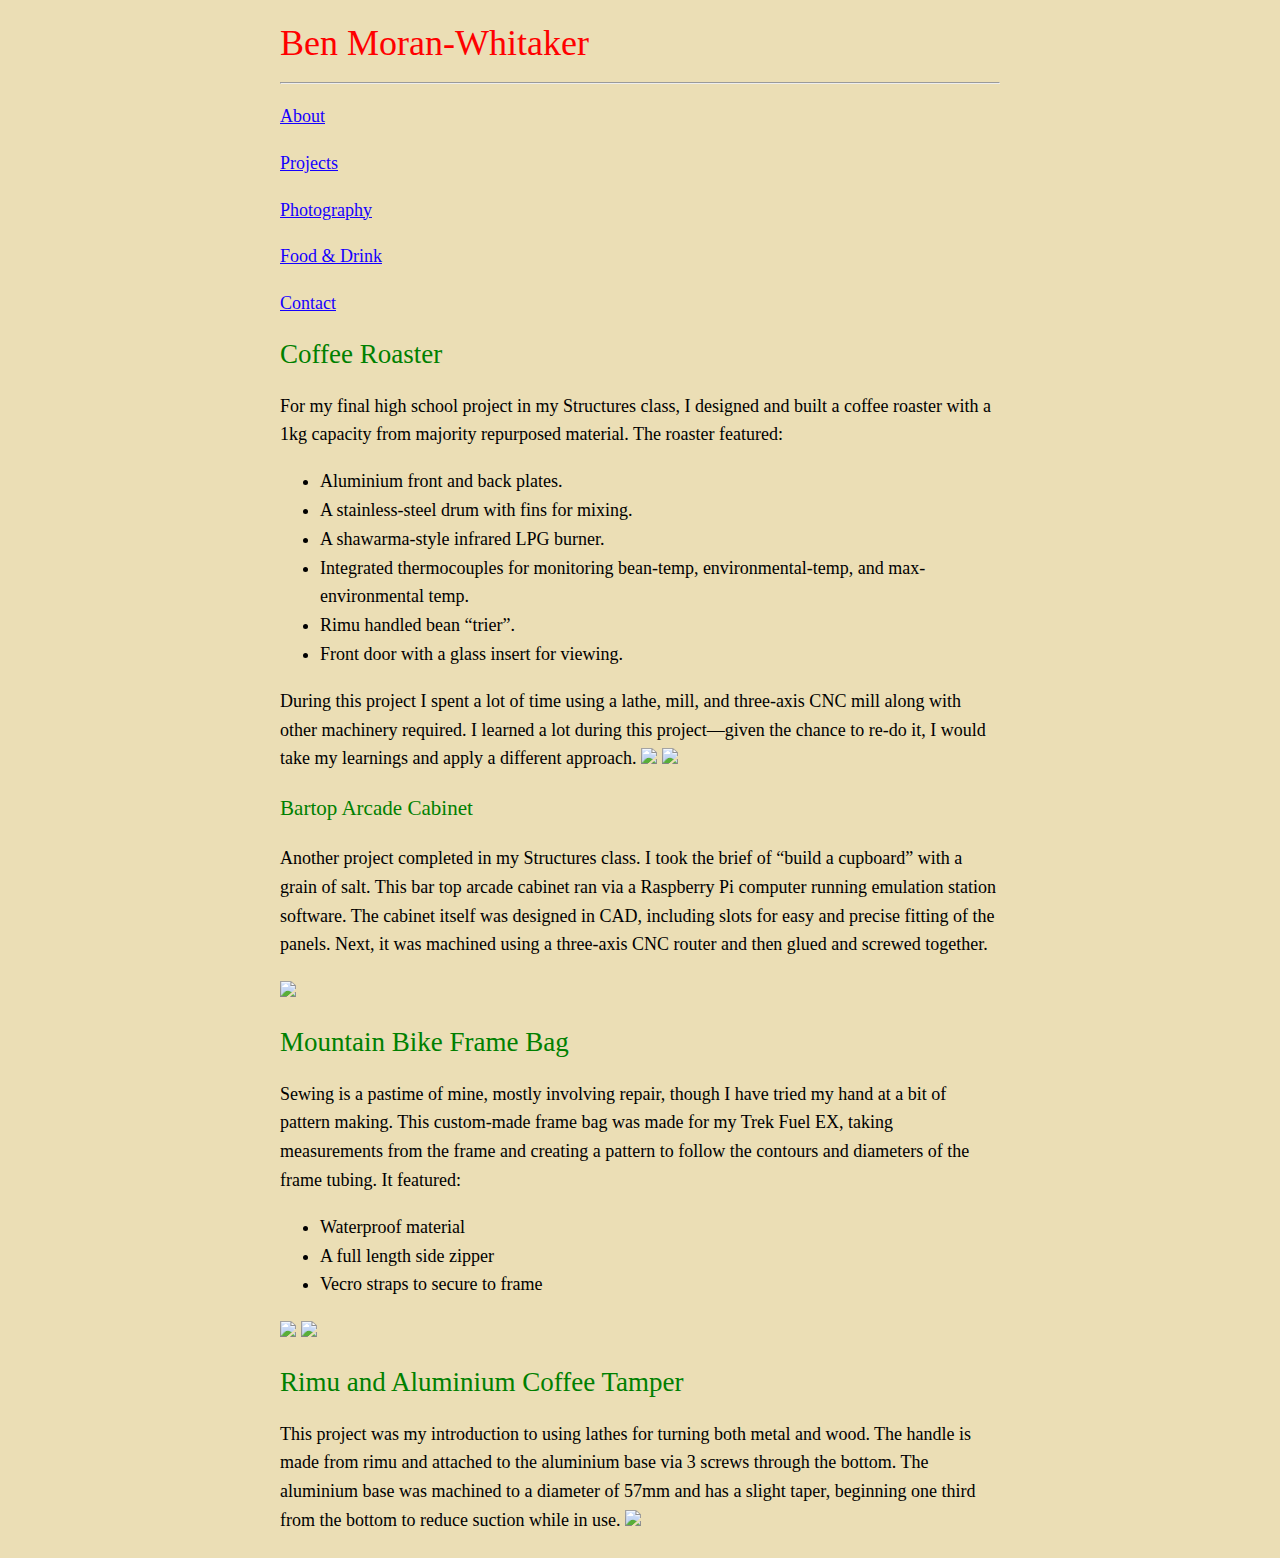
==== projects.html @ 9bcc20be "new files" ====
<!DOCTYPE html>
<html>

<head>
    <meta charset="utf-8">
    <title>Projects | Ben Moran-Whitaker</title>
    <meta name="viewport" content="width=device-width, initial-scale=1.0">
    <link rel="stylesheet" href="style.css">
</head>

<body>
    <h1><a href="index.html">Ben Moran-Whitaker</a></h1>
    <hr>
    <p><a href="index.html">About</a></p>
    <p><a href="projects.html">Projects</a></p>
    <p><a href="photography.html">Photography</a></p>
    <p><a href="food.html">Food & Drink</a></p>
    <p><a href="contact.html">Contact</a></p>

    <h2>Coffee Roaster</h2>
    
        For my final high school project in my Structures class, I designed and built a coffee roaster with a 1kg capacity from majority repurposed material.</li>
        The roaster featured:
            <ul>
                <li>Aluminium front and back plates.</li>
                <li>A stainless-steel drum with fins for mixing.</li>
                <li>A shawarma-style infrared LPG burner.</li>
                <li>Integrated thermocouples for monitoring bean-temp, environmental-temp, and max-environmental temp.</li>
                <li>Rimu handled bean “trier”.</li>
                <li>Front door with a glass insert for viewing.</li>
            </ul>
        </li>
        During this project I spent a lot of time using a lathe, mill, and three-axis CNC mill along with other machinery required. I learned a lot during this project—given the chance to re-do it, I would take my learnings and apply a different approach.</li>
        <img src="/Users/benmoran-whitaker/Documents/Projects/Website/images/roaster.jpg" height="600">
        <img src="/Users/benmoran-whitaker/Documents/Projects/Website/images/drum.jpg" height="600">


    <h3>Bartop Arcade Cabinet</h3>
    <p>
        Another project completed in my Structures class. I took the brief of “build a cupboard” with a grain of salt. This bar top arcade cabinet ran via a Raspberry Pi computer running emulation station software. The cabinet itself was designed in CAD, including slots for easy and precise fitting of the panels. Next, it was machined using a three-axis CNC router and then glued and screwed together.
    </p>
    <img src="/Users/benmoran-whitaker/Documents/Projects/Website/images/arcade.jpg" height="600">

    <h2>Mountain Bike Frame Bag</h2>
    <p>
        Sewing is a pastime of mine, mostly involving repair, though I have tried my hand at a bit of pattern making. This custom-made frame bag was made for my Trek Fuel EX, taking measurements from the frame and creating a pattern to follow the contours and diameters of the frame tubing.
        It featured:
        <ul>
            <li>Waterproof material</li>
            <li>A full length side zipper</li>
            <li>Vecro straps to secure to frame</li>
        </ul>
        <img src="/Users/benmoran-whitaker/Documents/Projects/Website/images/bag.jpg" height="600">
        <img src="/Users/benmoran-whitaker/Documents/Projects/Website/images/bikebag.jpg" height="600">
    </p>

    <h2>Rimu and Aluminium Coffee Tamper</h2>
    <p>
        This project was my introduction to using lathes for turning both metal and wood. The handle is made from rimu and attached to the aluminium base via 3 screws through the bottom. The aluminium base was machined to a diameter of 57mm and has a slight taper,  beginning one third from the bottom to reduce suction while in use.
        <img src="/Users/benmoran-whitaker/Documents/Projects/Website/images/tamper.JPG" height="600">
    </p>




</body>

</html>
---- style.css ----
/* style.css */

body {
  max-width: 40em;
  margin: 0 auto;
  padding: 5px;
  font-family: Georgia, serif;
  font-size: 18px;
  line-height: 1.6em;
  color: black;
  background-color: #ebdeb5; /* Set the background color for the entire page */
}

h1 a {
  color: red !important;
  text-decoration: none; /* Remove the underline */
}

h1, h2, h3 {
  font-family: serif;
  font-weight: normal;
  color: green;
}

footer {
  position: fixed;
  bottom: 0;
  width: 100%;
  padding: 10px;
  background-color: transparent; /* Set background color to transparent */
}

/* Link styles */
a {
  color: #1500ff; /* Set the default text color */
}

a:visited {
  color: #1500ff; /* Set the color for visited links to the default color */
}

a:hover {
  color: #ff499e; /* Set the color when the link is hovered */
}
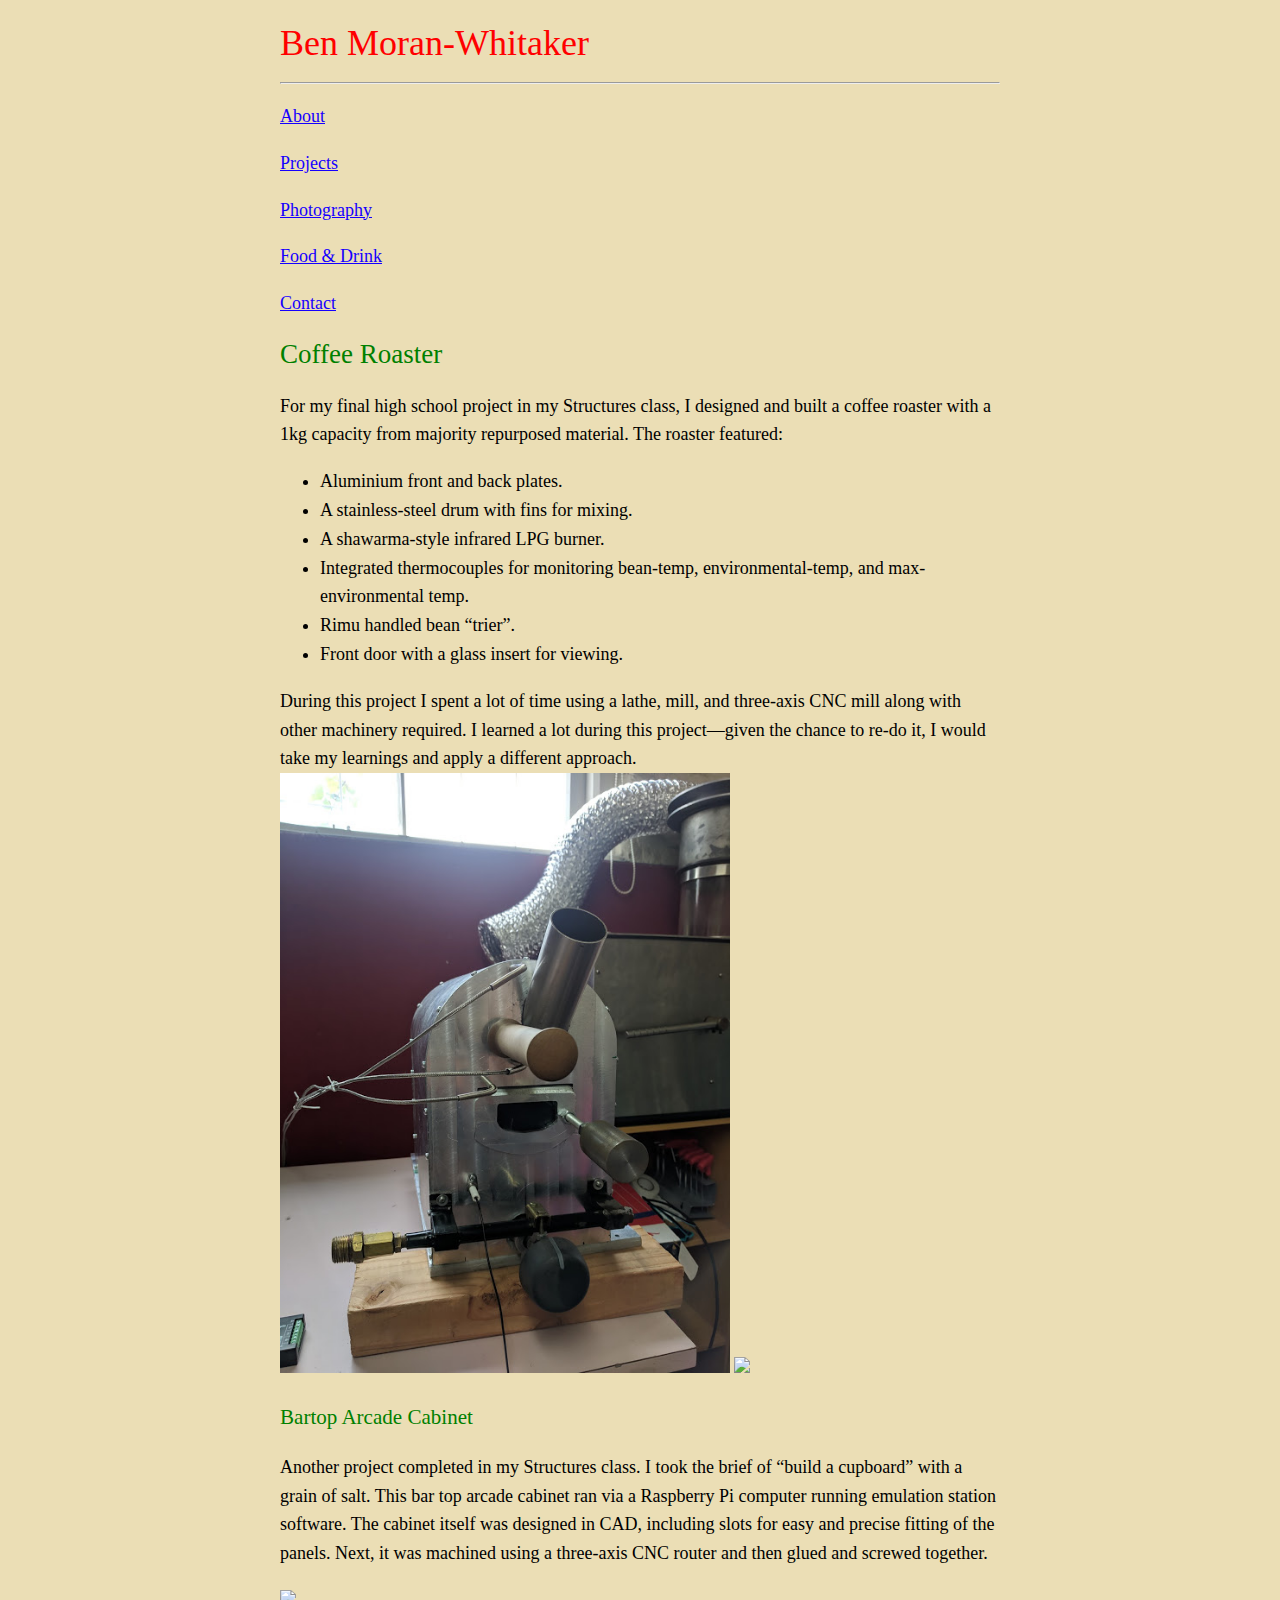
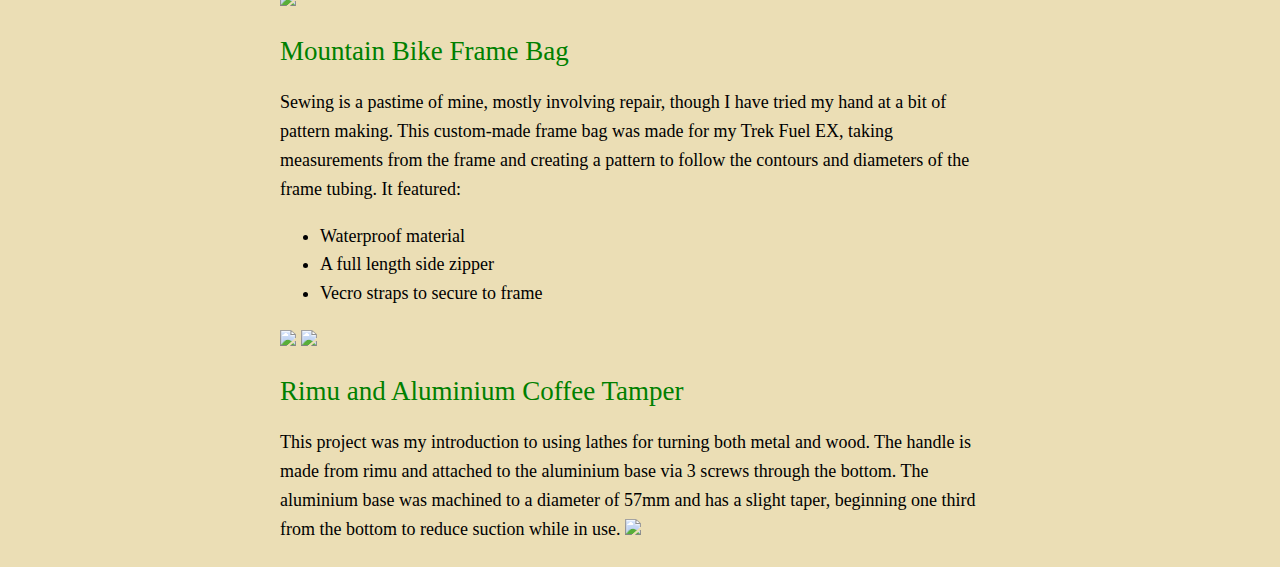
==== commit 162c92c1: "Update image 1" ====
--- a/projects.html
+++ b/projects.html
@@ -31,7 +31,7 @@
             </ul>
         </li>
         During this project I spent a lot of time using a lathe, mill, and three-axis CNC mill along with other machinery required. I learned a lot during this project—given the chance to re-do it, I would take my learnings and apply a different approach.</li>
-        <img src="/Users/benmoran-whitaker/Documents/Projects/Website/images/roaster.jpg" height="600">
+        <img src="images/roaster.jpg" height="600">
         <img src="/Users/benmoran-whitaker/Documents/Projects/Website/images/drum.jpg" height="600">
 
 
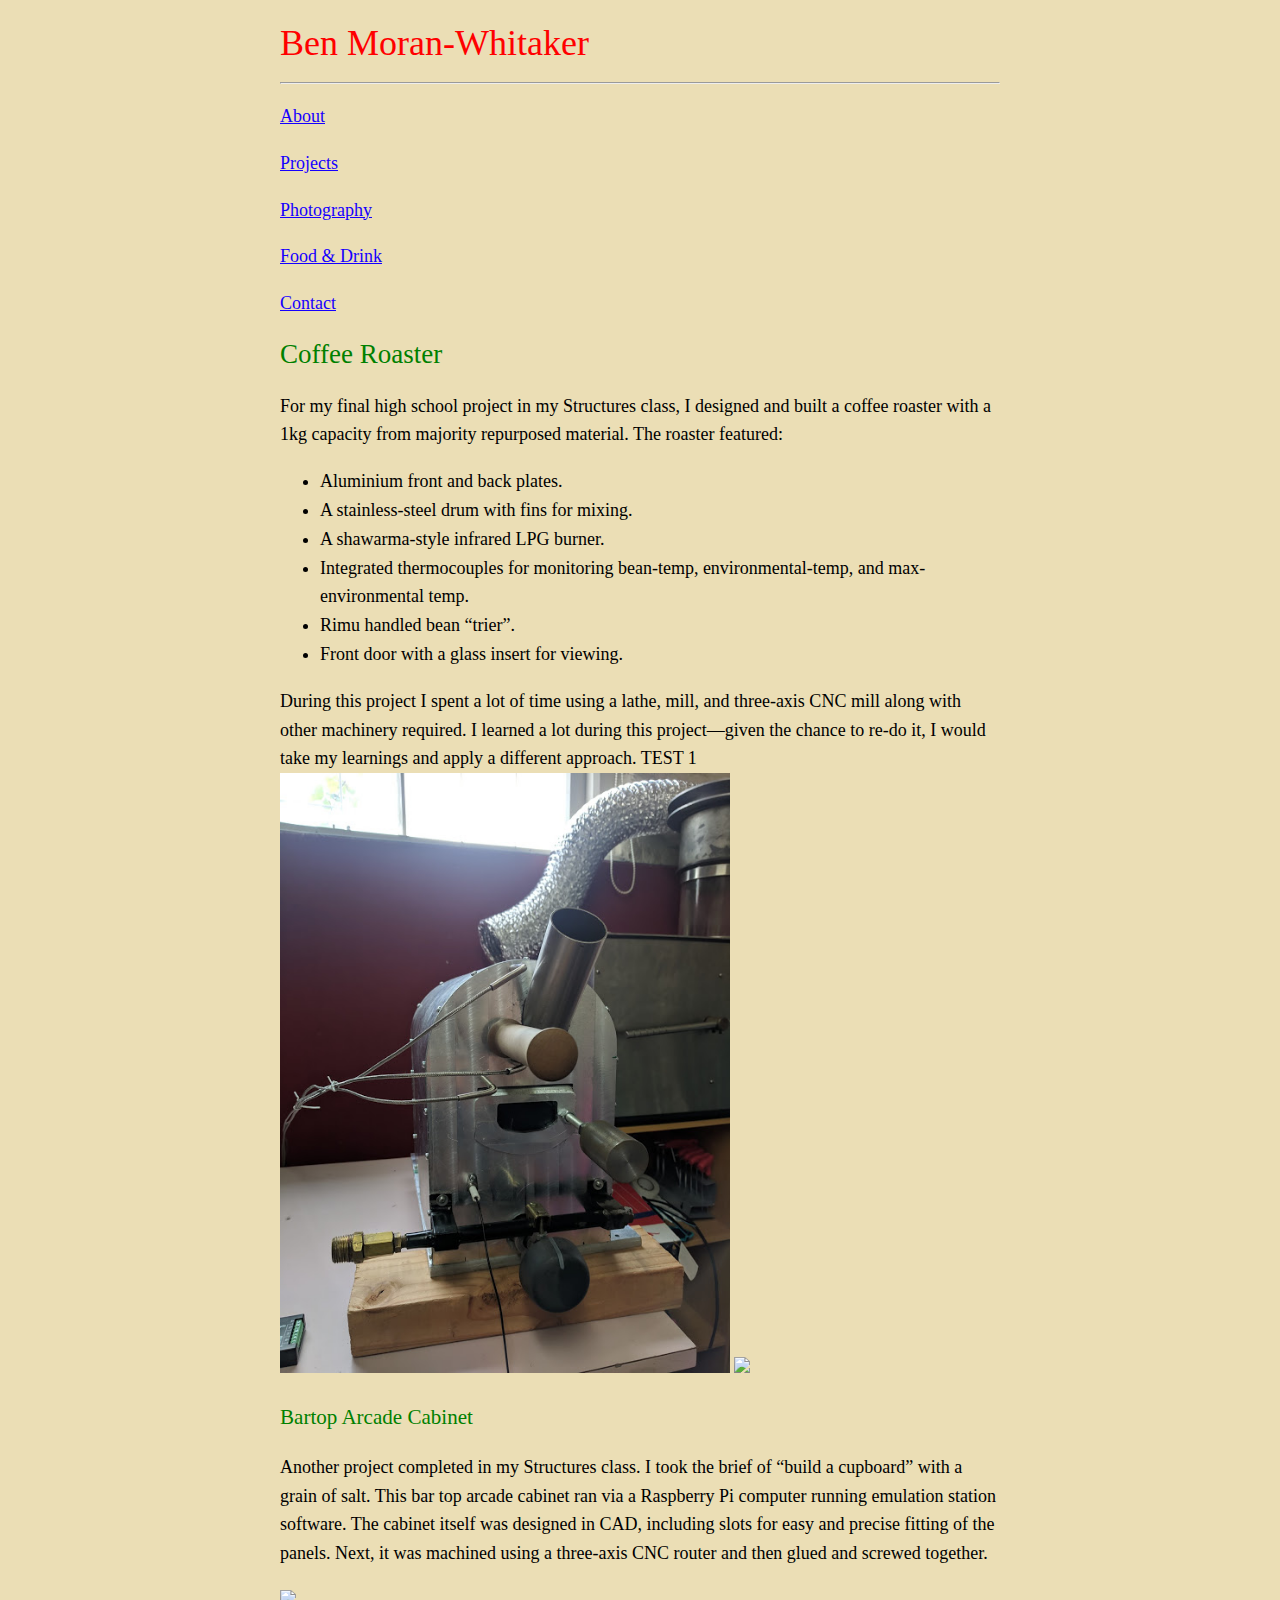
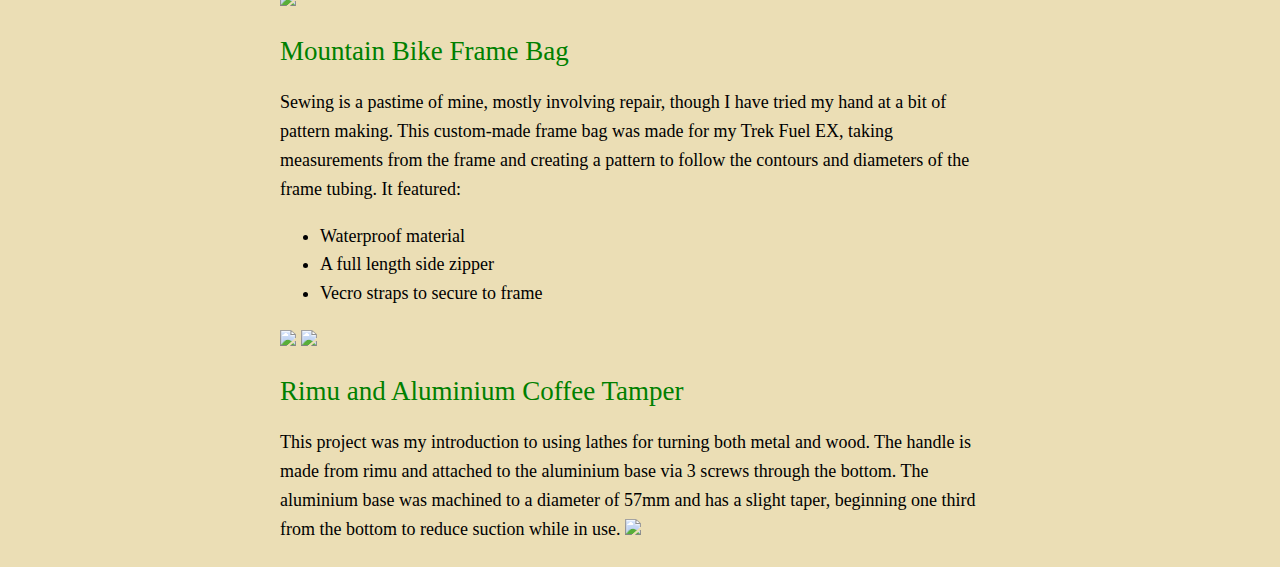
==== commit 155b5d11: "Update projects.html" ====
--- a/projects.html
+++ b/projects.html
@@ -30,7 +30,7 @@
                 <li>Front door with a glass insert for viewing.</li>
             </ul>
         </li>
-        During this project I spent a lot of time using a lathe, mill, and three-axis CNC mill along with other machinery required. I learned a lot during this project—given the chance to re-do it, I would take my learnings and apply a different approach.</li>
+        During this project I spent a lot of time using a lathe, mill, and three-axis CNC mill along with other machinery required. I learned a lot during this project—given the chance to re-do it, I would take my learnings and apply a different approach. TEST 1</li>
         <img src="images/roaster.jpg" height="600">
         <img src="/Users/benmoran-whitaker/Documents/Projects/Website/images/drum.jpg" height="600">
 
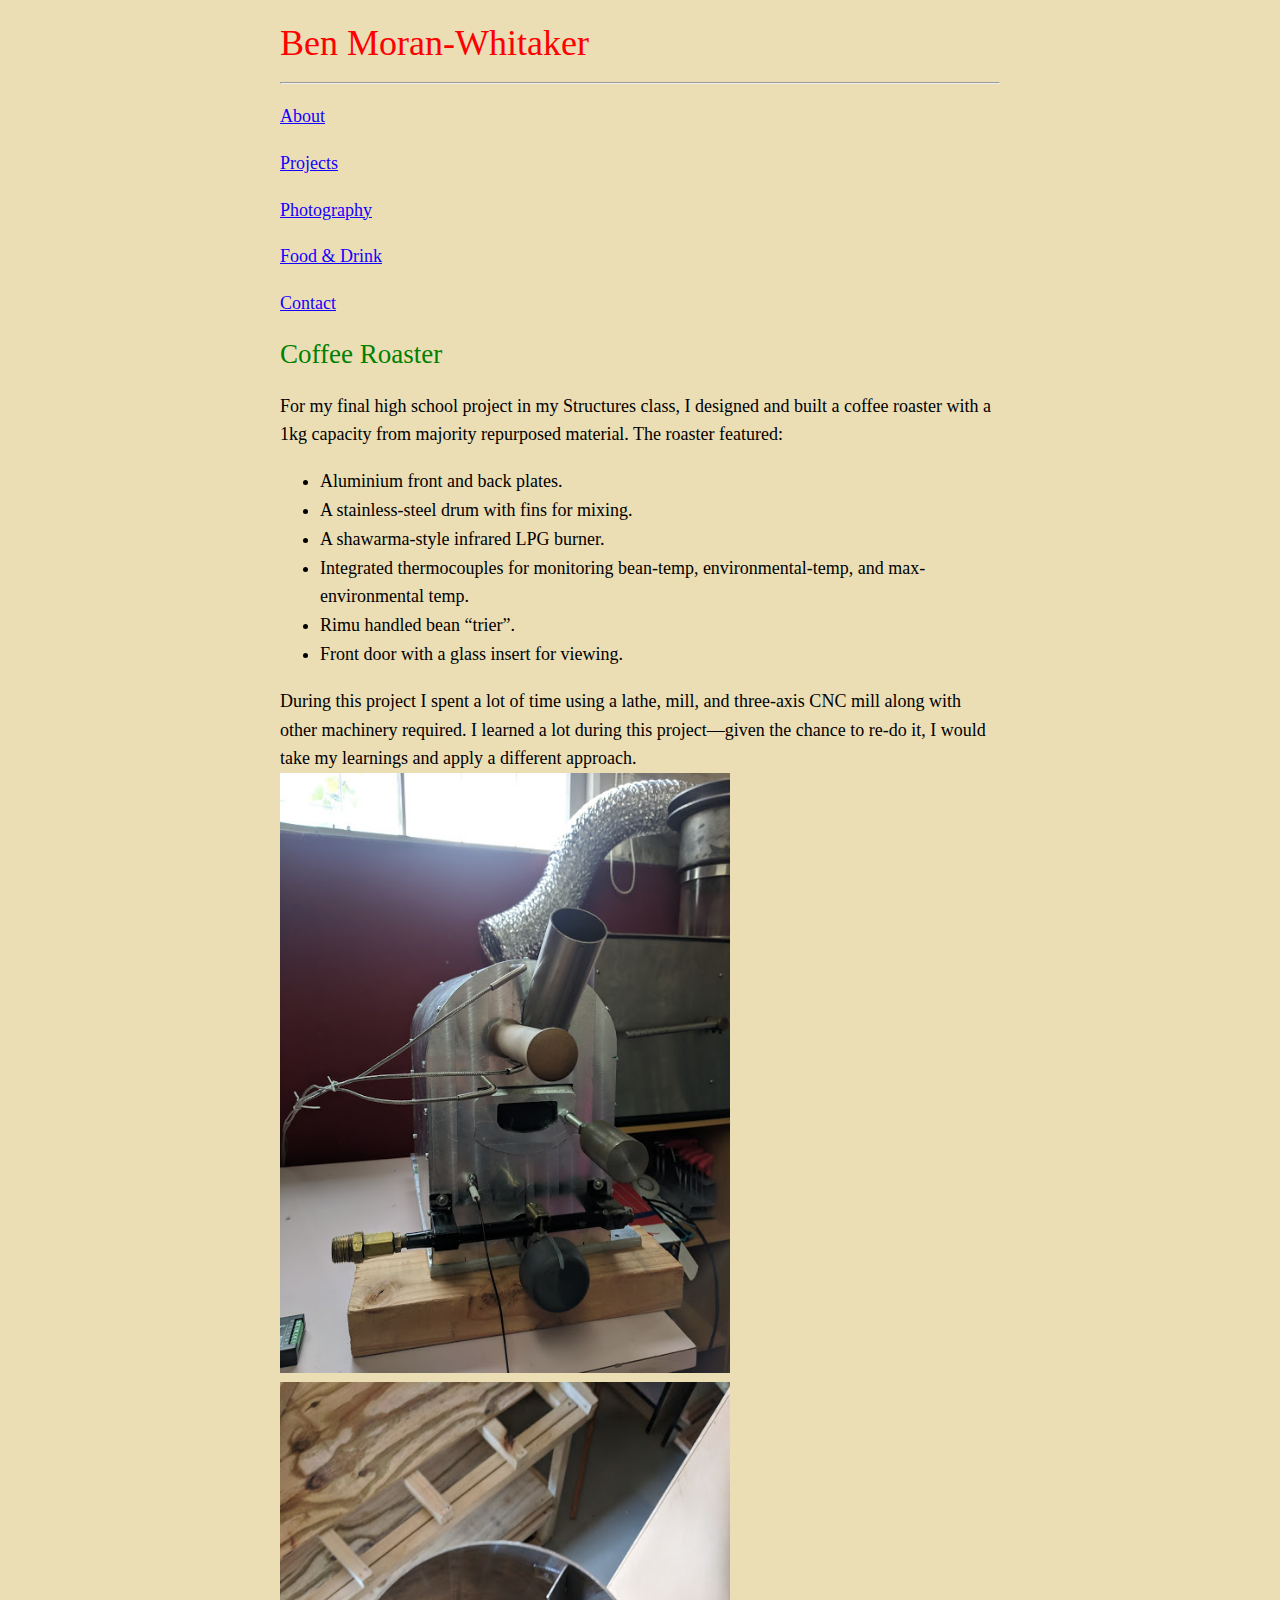
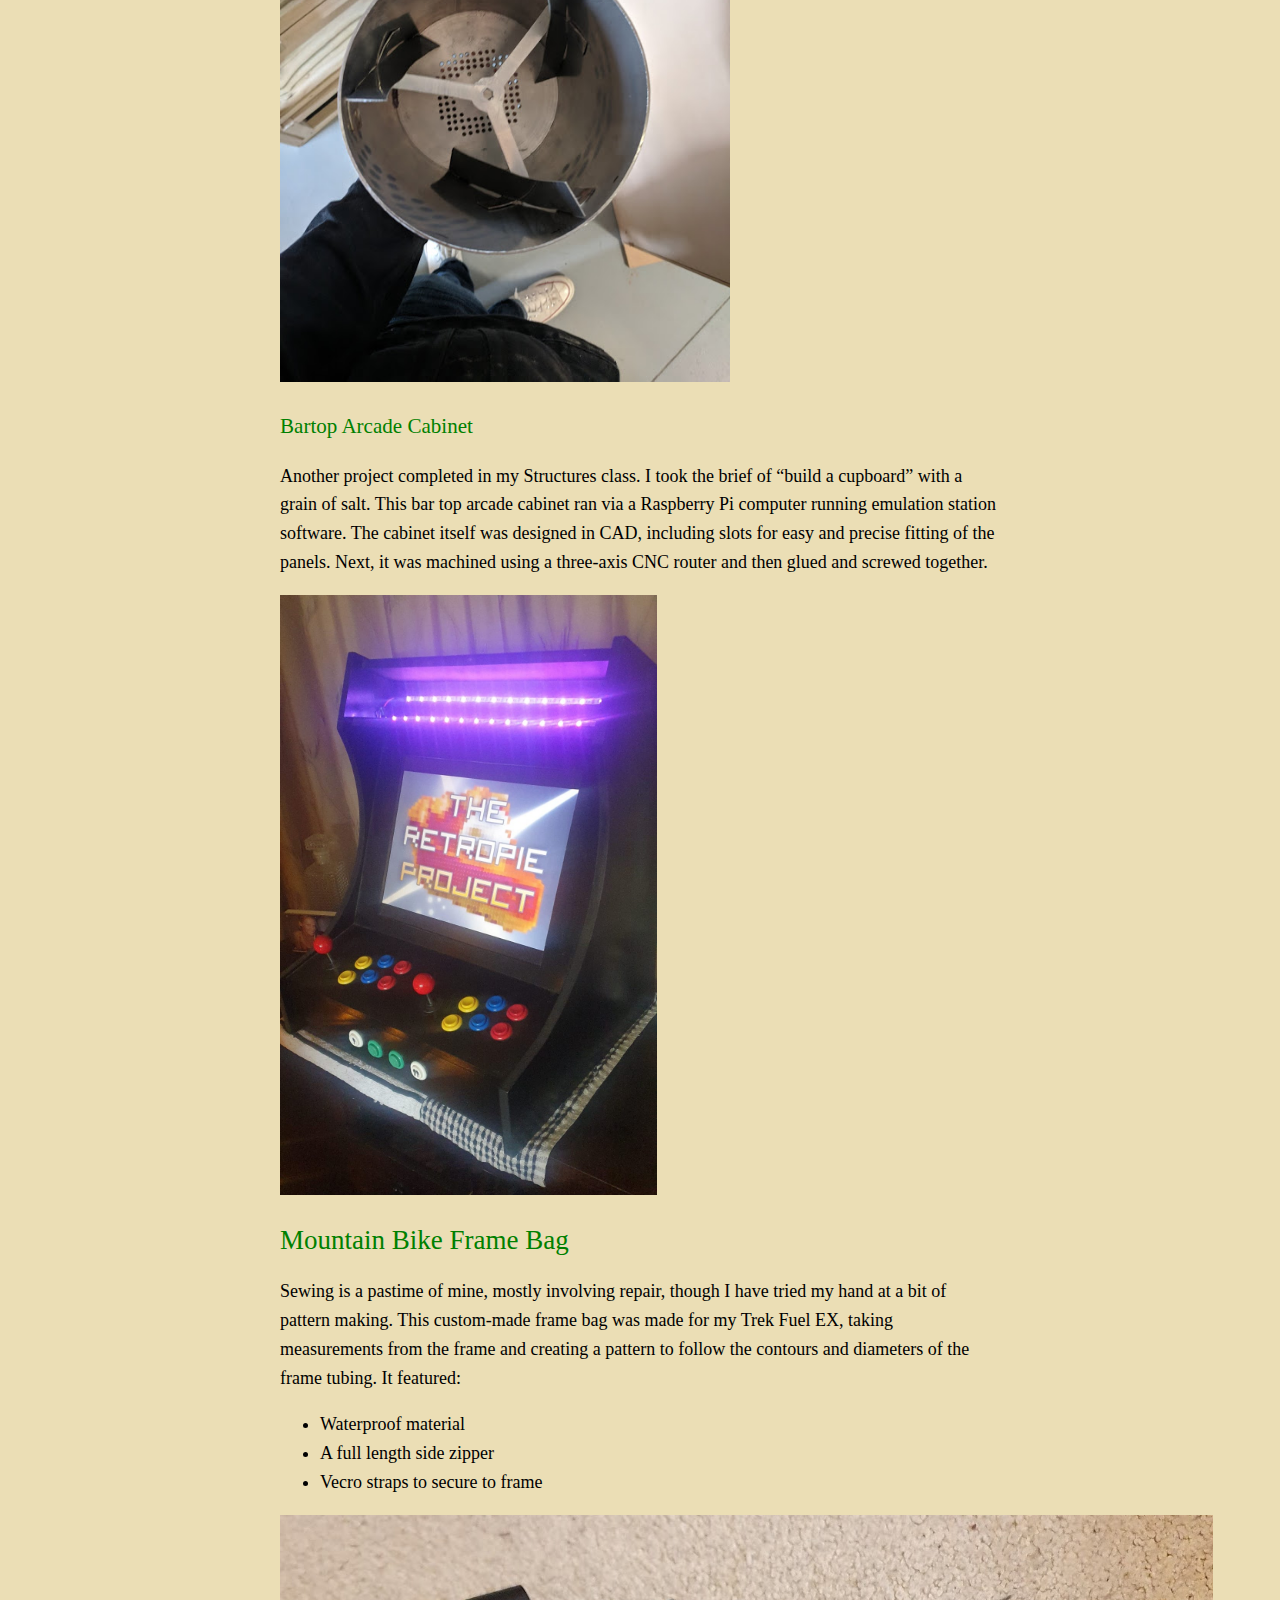
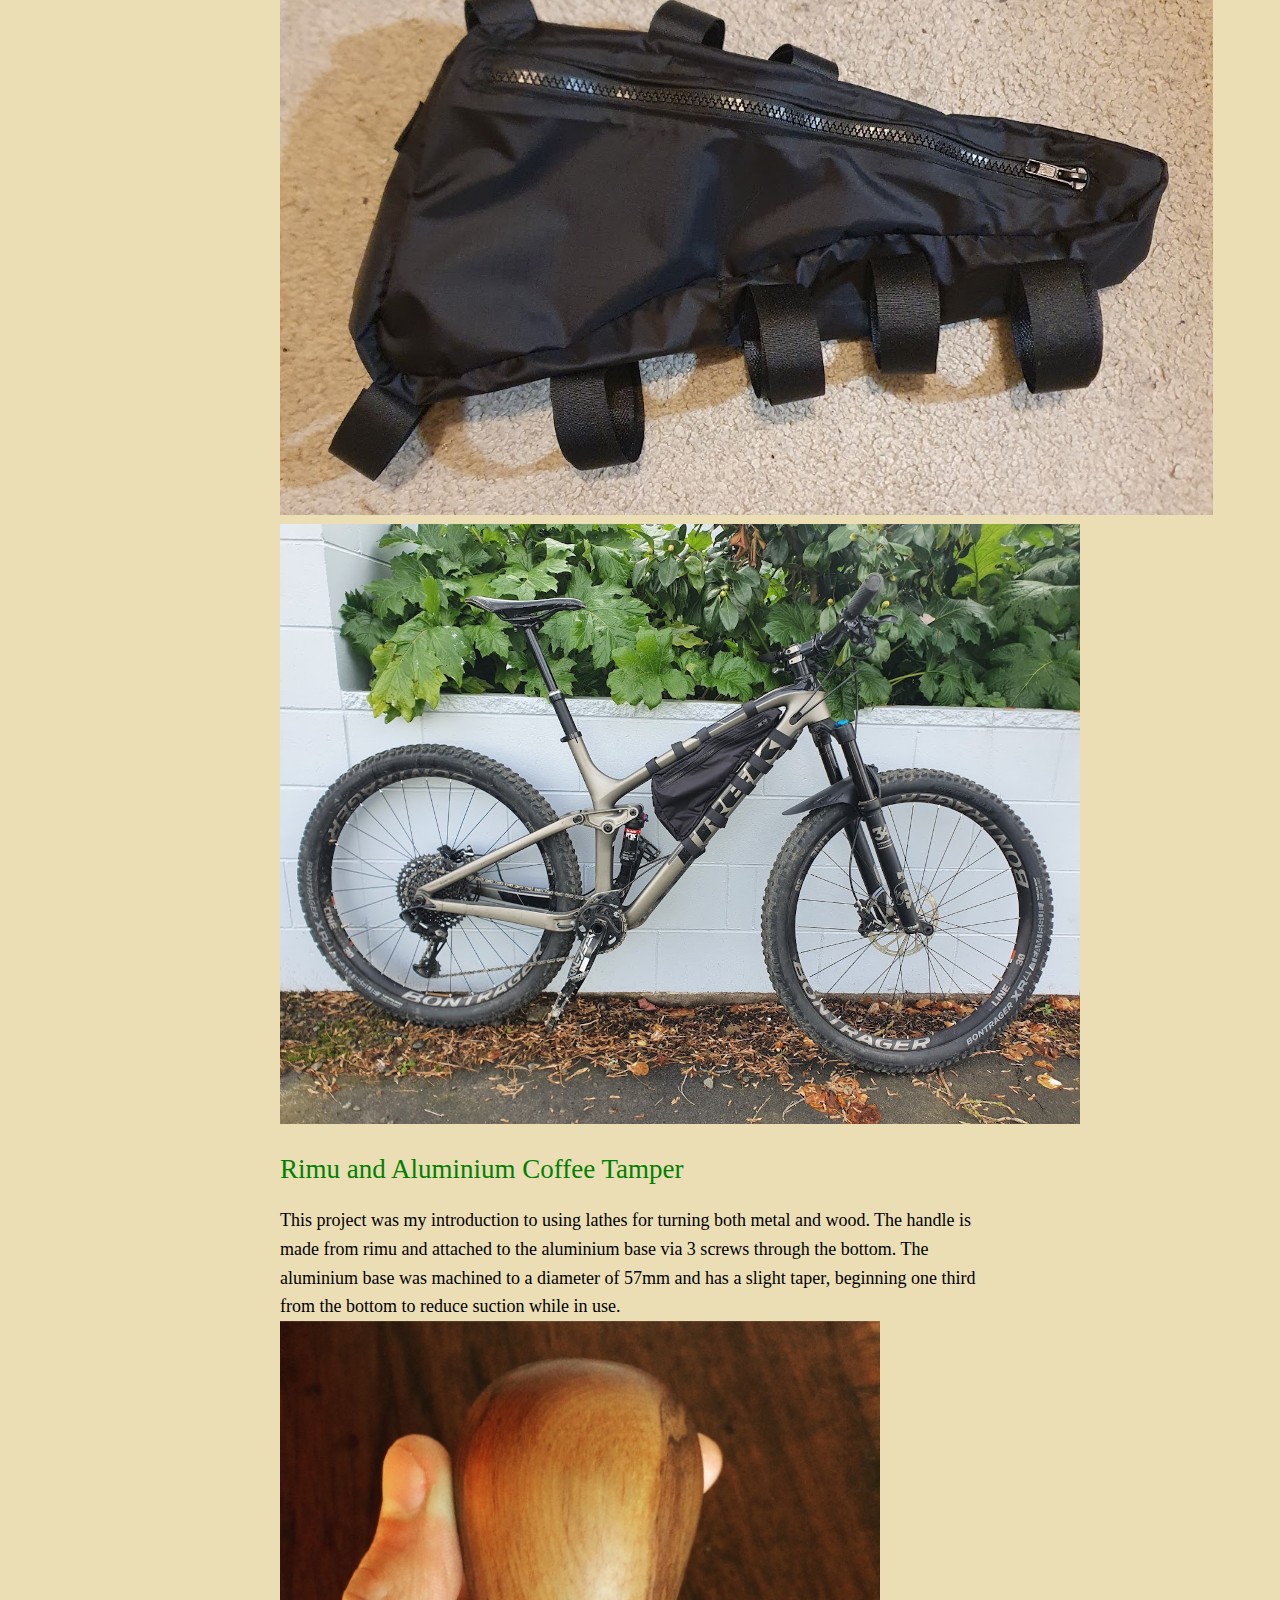
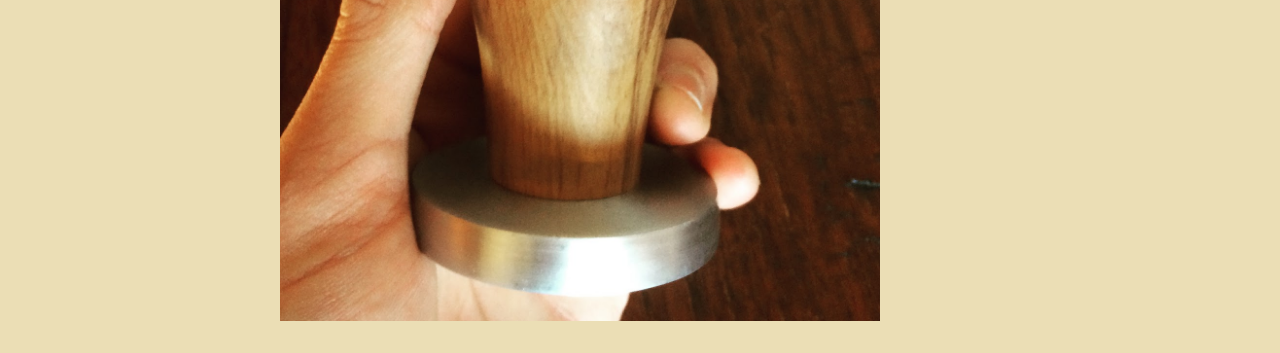
==== commit 9e78540a: "Update image links" ====
--- a/projects.html
+++ b/projects.html
@@ -30,16 +30,16 @@
                 <li>Front door with a glass insert for viewing.</li>
             </ul>
         </li>
-        During this project I spent a lot of time using a lathe, mill, and three-axis CNC mill along with other machinery required. I learned a lot during this project—given the chance to re-do it, I would take my learnings and apply a different approach. TEST 1</li>
+        During this project I spent a lot of time using a lathe, mill, and three-axis CNC mill along with other machinery required. I learned a lot during this project—given the chance to re-do it, I would take my learnings and apply a different approach.</li>
         <img src="images/roaster.jpg" height="600">
-        <img src="/Users/benmoran-whitaker/Documents/Projects/Website/images/drum.jpg" height="600">
+        <img src="images/drum.jpg" height="600">
 
 
     <h3>Bartop Arcade Cabinet</h3>
     <p>
         Another project completed in my Structures class. I took the brief of “build a cupboard” with a grain of salt. This bar top arcade cabinet ran via a Raspberry Pi computer running emulation station software. The cabinet itself was designed in CAD, including slots for easy and precise fitting of the panels. Next, it was machined using a three-axis CNC router and then glued and screwed together.
     </p>
-    <img src="/Users/benmoran-whitaker/Documents/Projects/Website/images/arcade.jpg" height="600">
+    <img src="images/arcade.jpg" height="600">
 
     <h2>Mountain Bike Frame Bag</h2>
     <p>
@@ -50,14 +50,14 @@
             <li>A full length side zipper</li>
             <li>Vecro straps to secure to frame</li>
         </ul>
-        <img src="/Users/benmoran-whitaker/Documents/Projects/Website/images/bag.jpg" height="600">
-        <img src="/Users/benmoran-whitaker/Documents/Projects/Website/images/bikebag.jpg" height="600">
+        <img src="images/bag.jpg" height="600">
+        <img src="images/bikebag.jpg" height="600">
     </p>
 
     <h2>Rimu and Aluminium Coffee Tamper</h2>
     <p>
         This project was my introduction to using lathes for turning both metal and wood. The handle is made from rimu and attached to the aluminium base via 3 screws through the bottom. The aluminium base was machined to a diameter of 57mm and has a slight taper,  beginning one third from the bottom to reduce suction while in use.
-        <img src="/Users/benmoran-whitaker/Documents/Projects/Website/images/tamper.JPG" height="600">
+        <img src="images/tamper.JPG" height="600">
     </p>
 
 
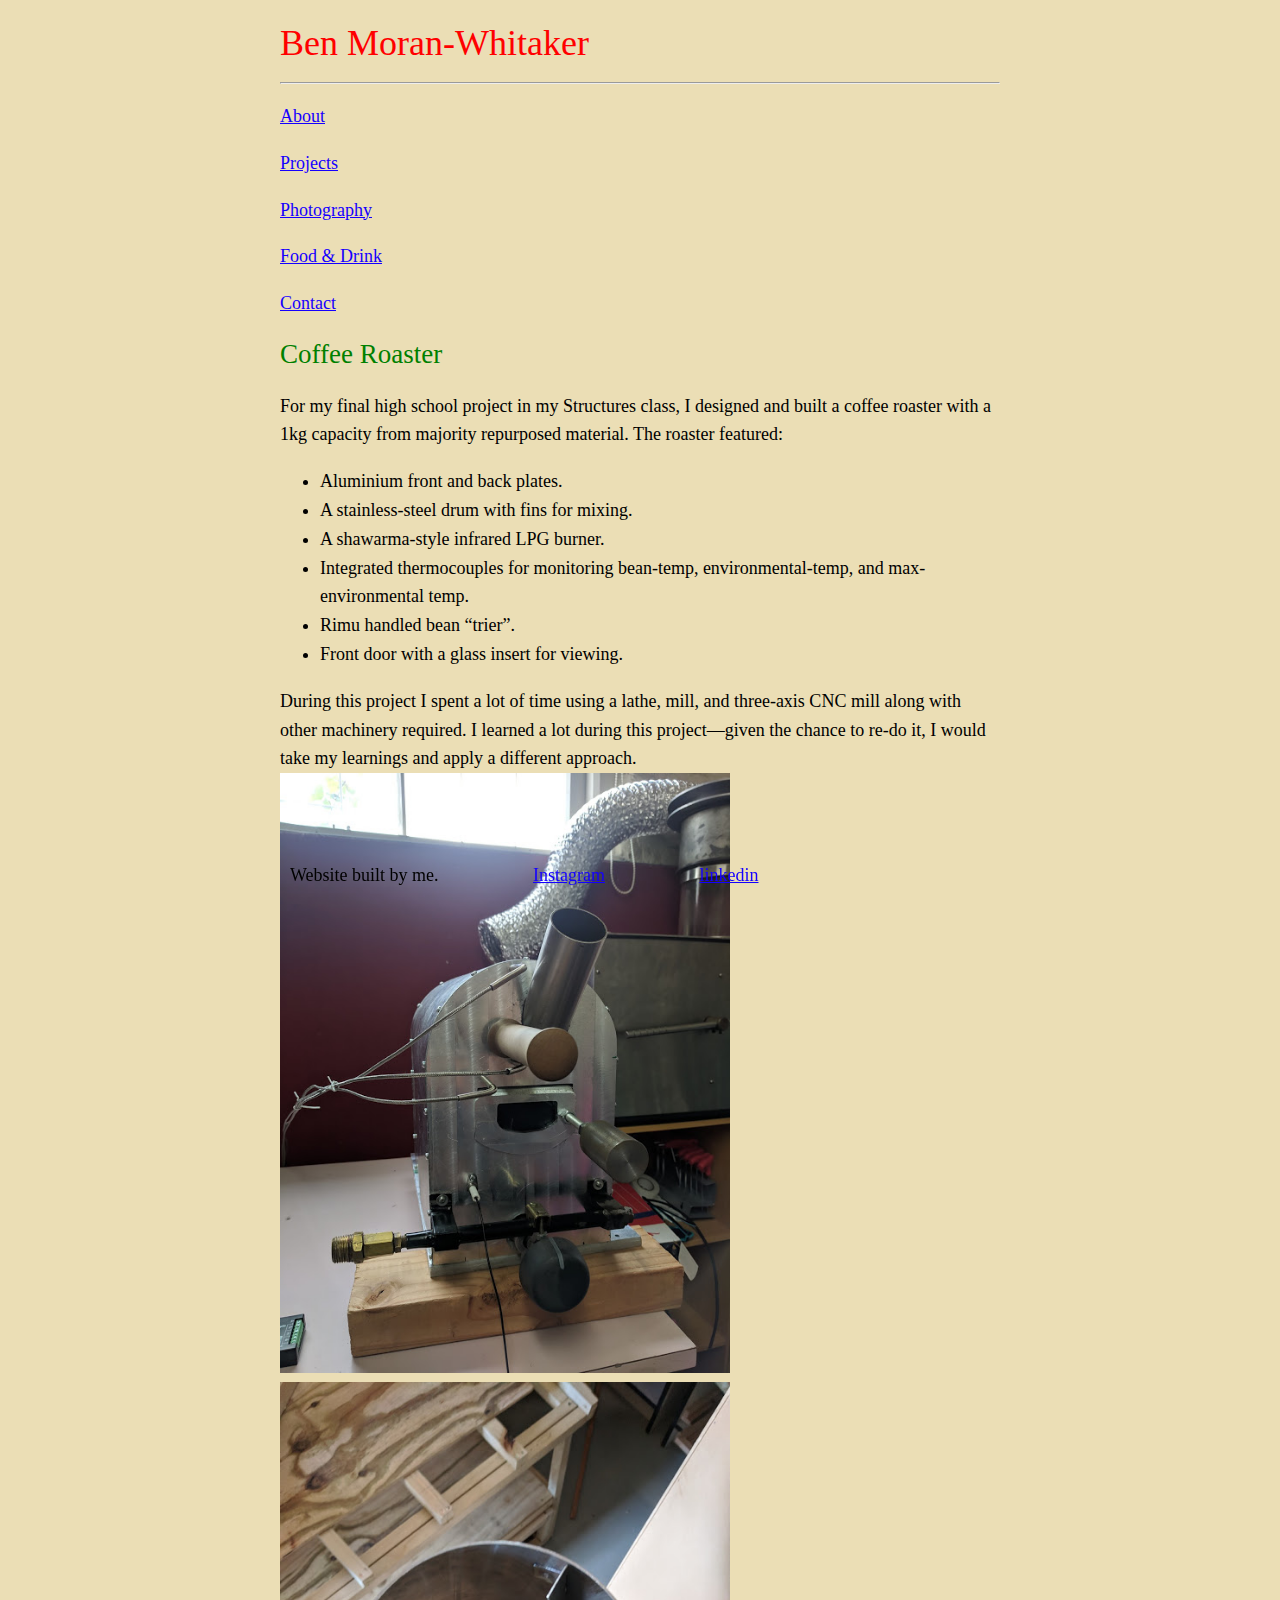
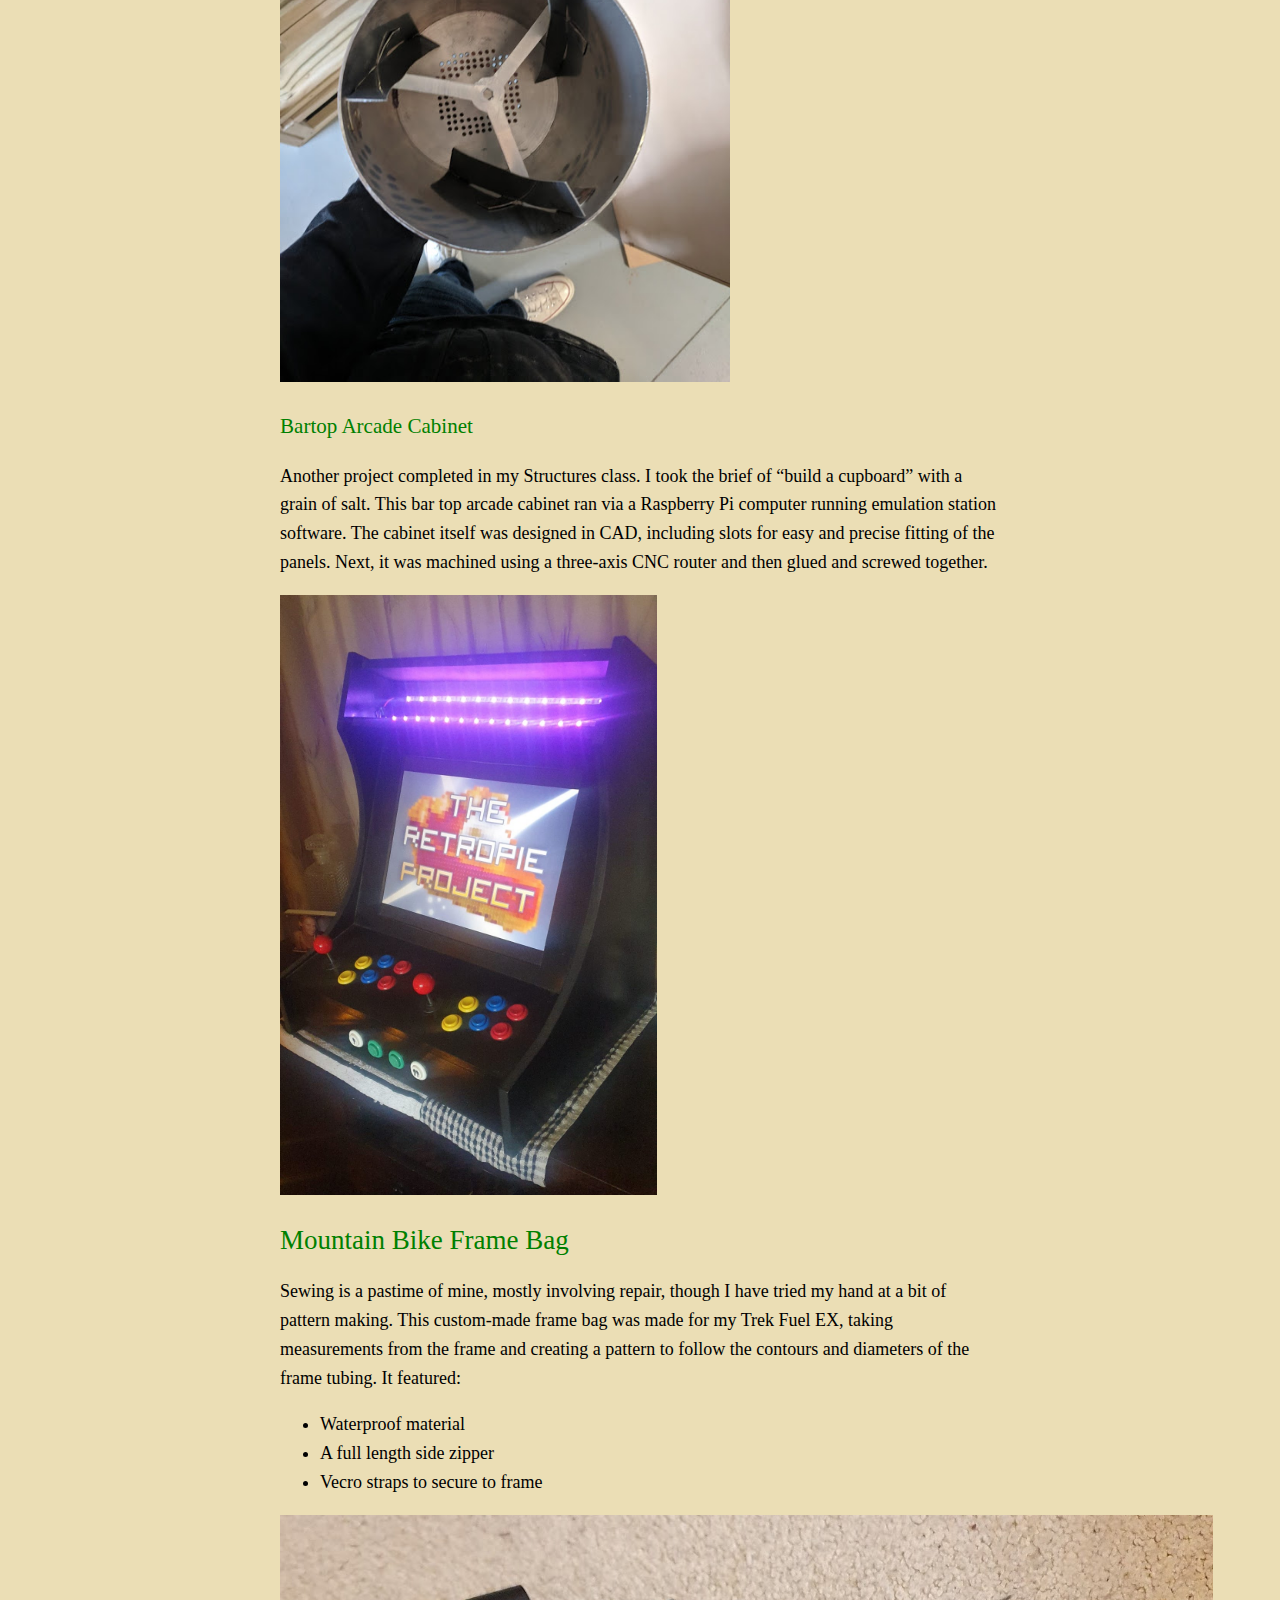
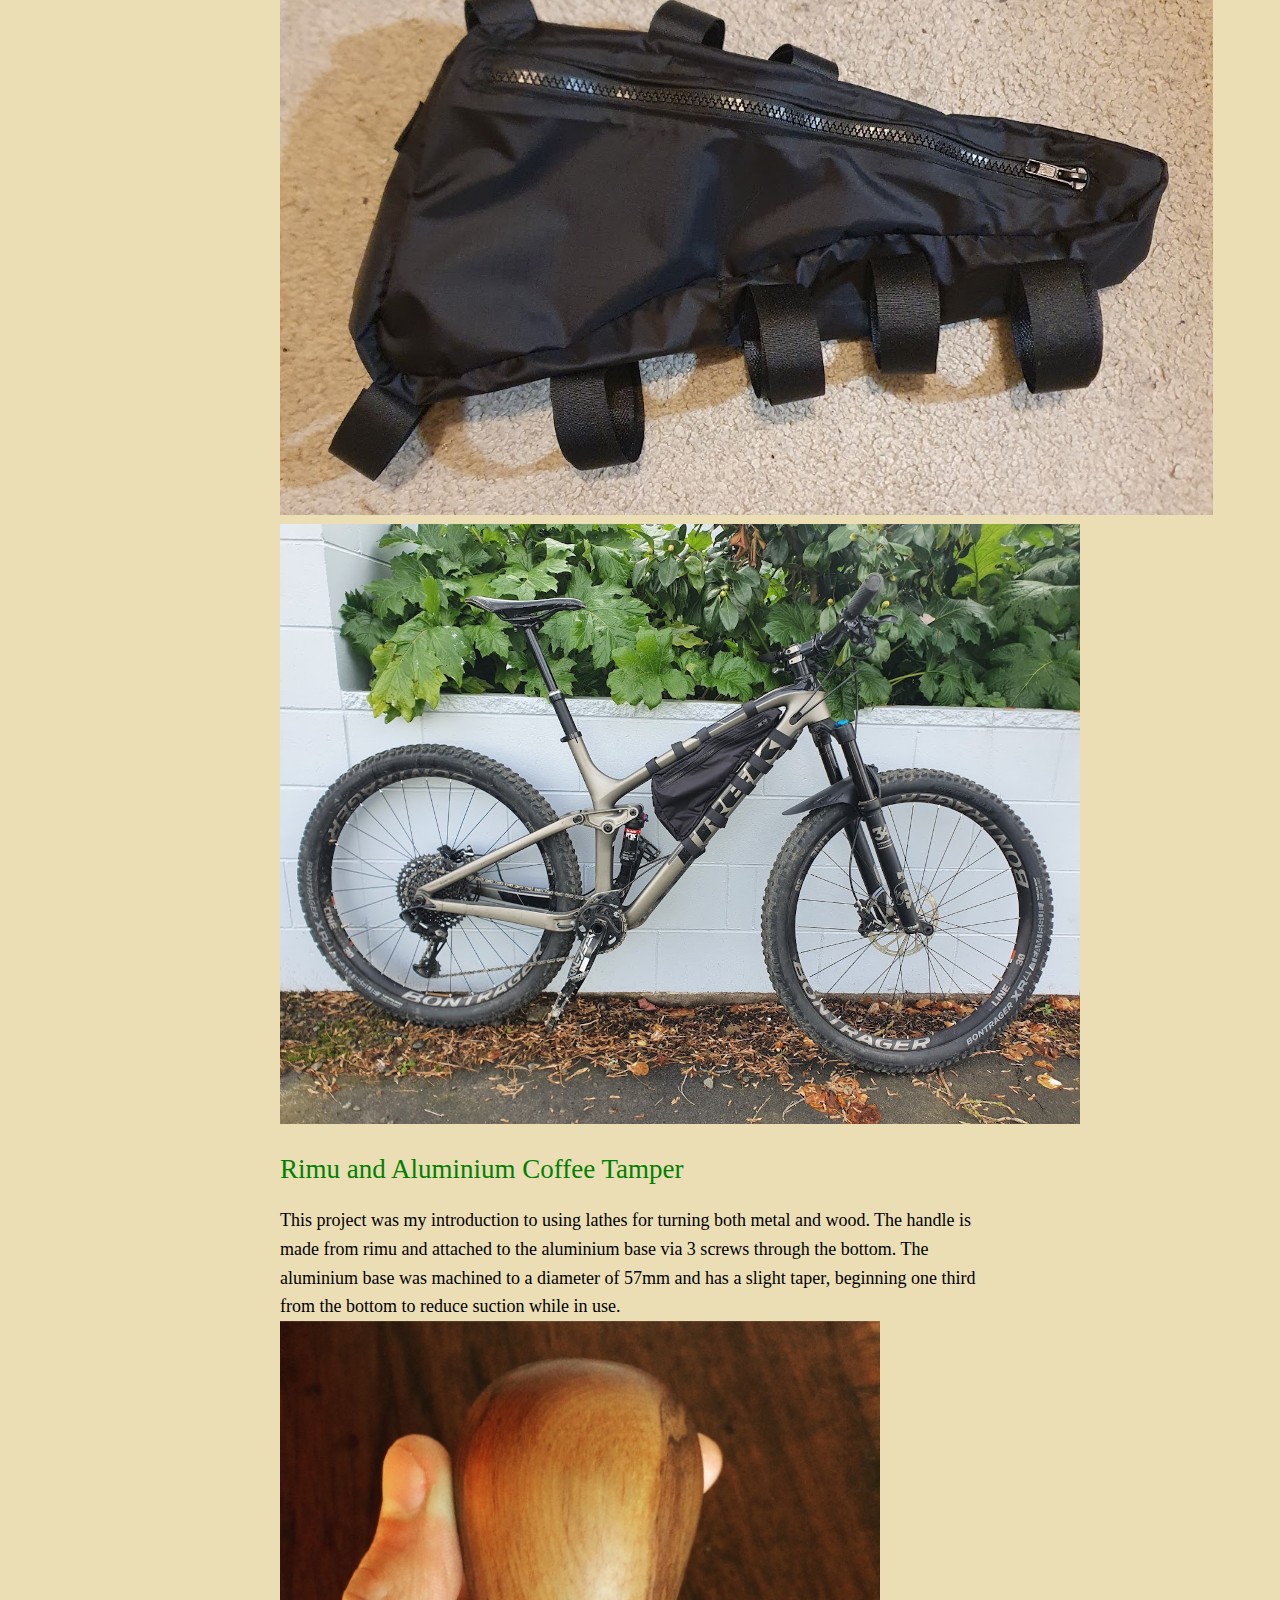
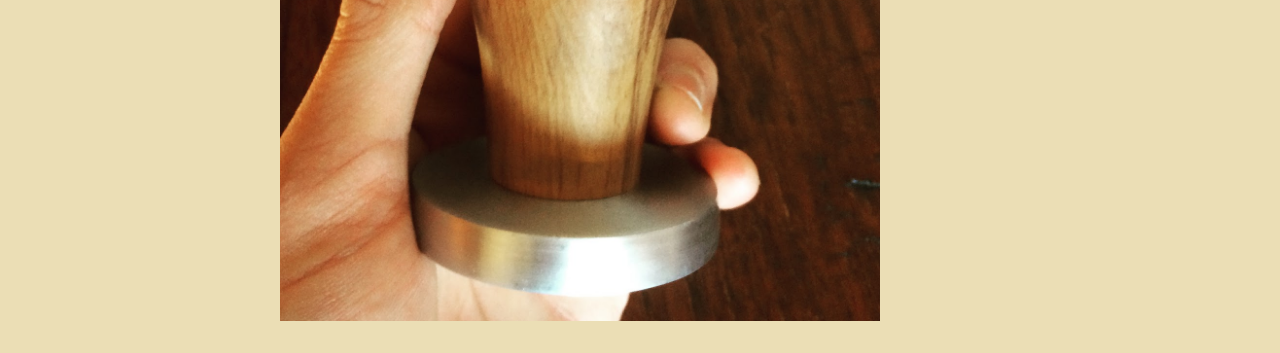
==== commit 547130d6: "add insta link to projects page" ====
--- a/projects.html
+++ b/projects.html
@@ -60,7 +60,13 @@
         <img src="images/tamper.JPG" height="600">
     </p>
 
-
+<footer>
+    Website built by me.
+    &nbsp; &nbsp; &nbsp; &nbsp; &nbsp; &nbsp; &nbsp; &nbsp; &nbsp; &nbsp;
+    <a href="https://www.instagram.com/benmoranwhitaker/">Instagram</a>
+    &nbsp; &nbsp; &nbsp; &nbsp; &nbsp; &nbsp; &nbsp; &nbsp; &nbsp; &nbsp;
+    <a href="https://www.linkedin.com/in/ben-moran-whitaker-050b601ba/">linkedin</a>
+</footer>
 
 
 </body>
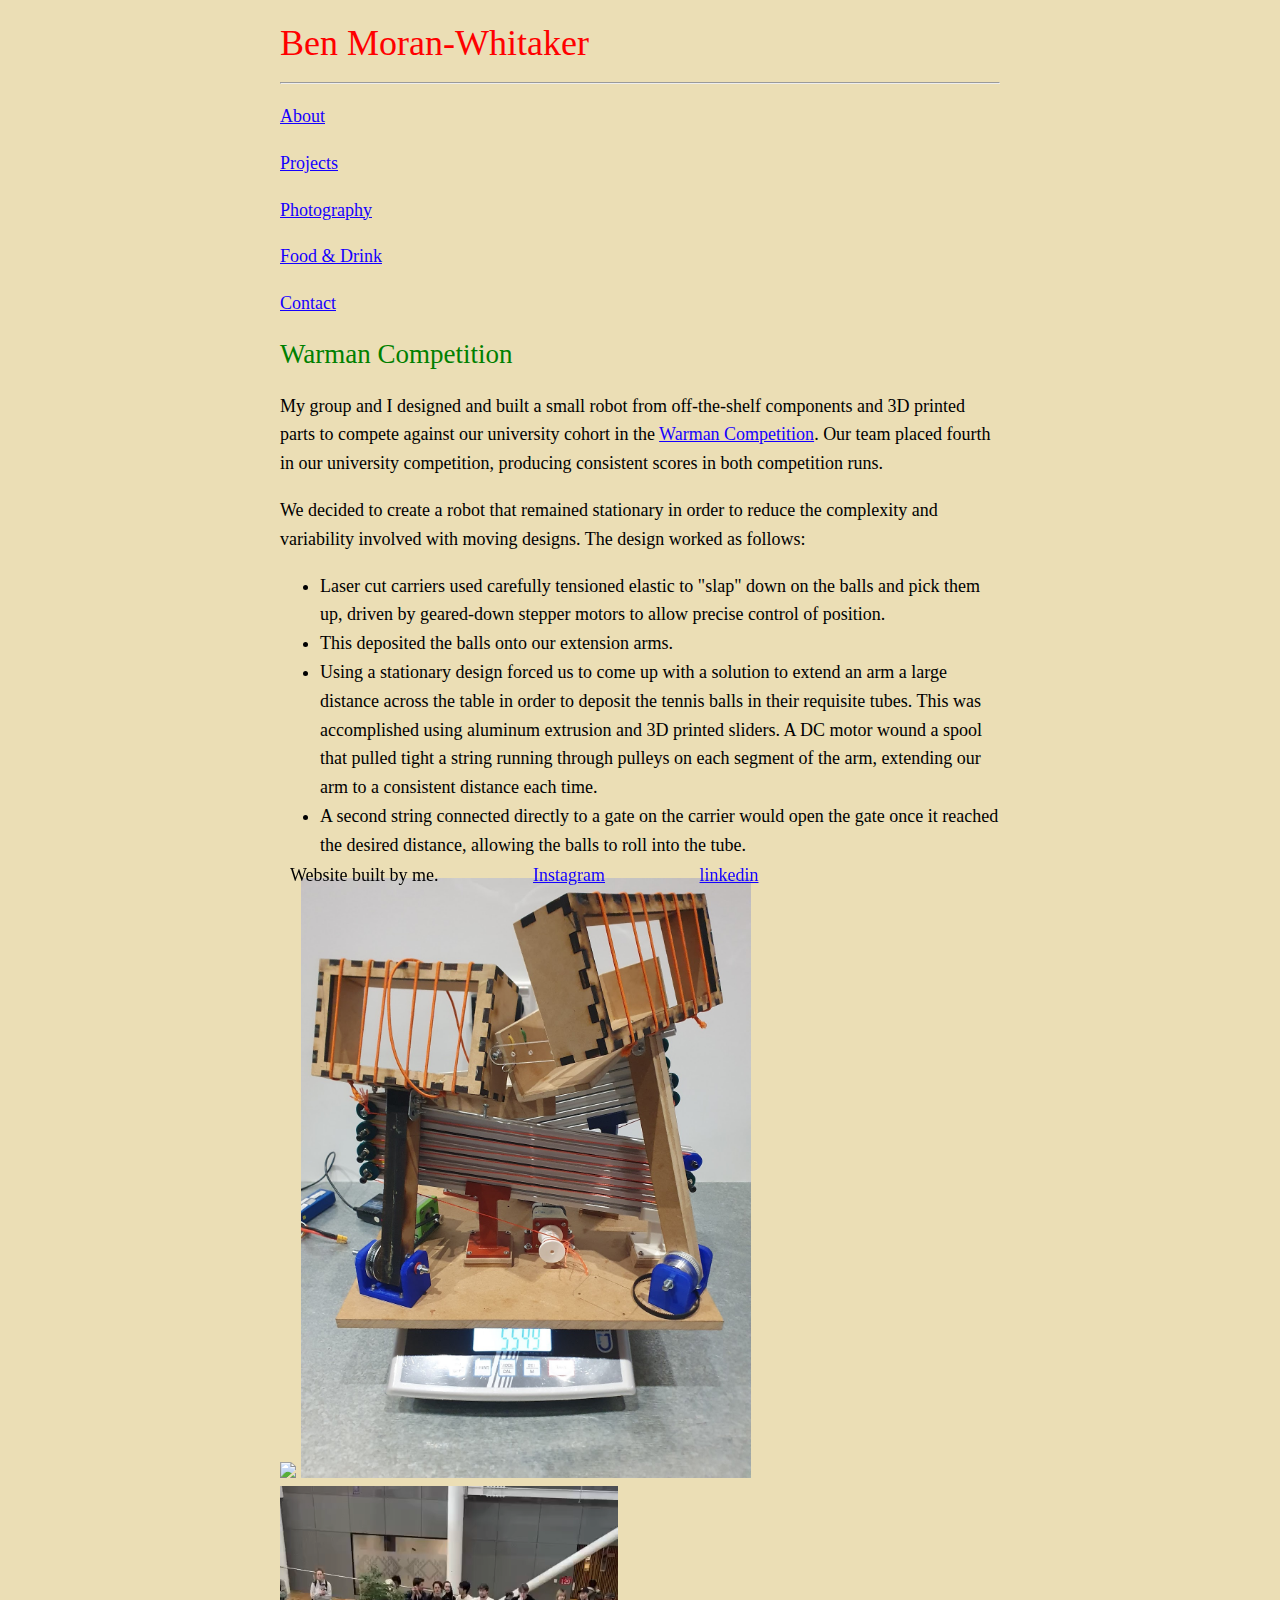
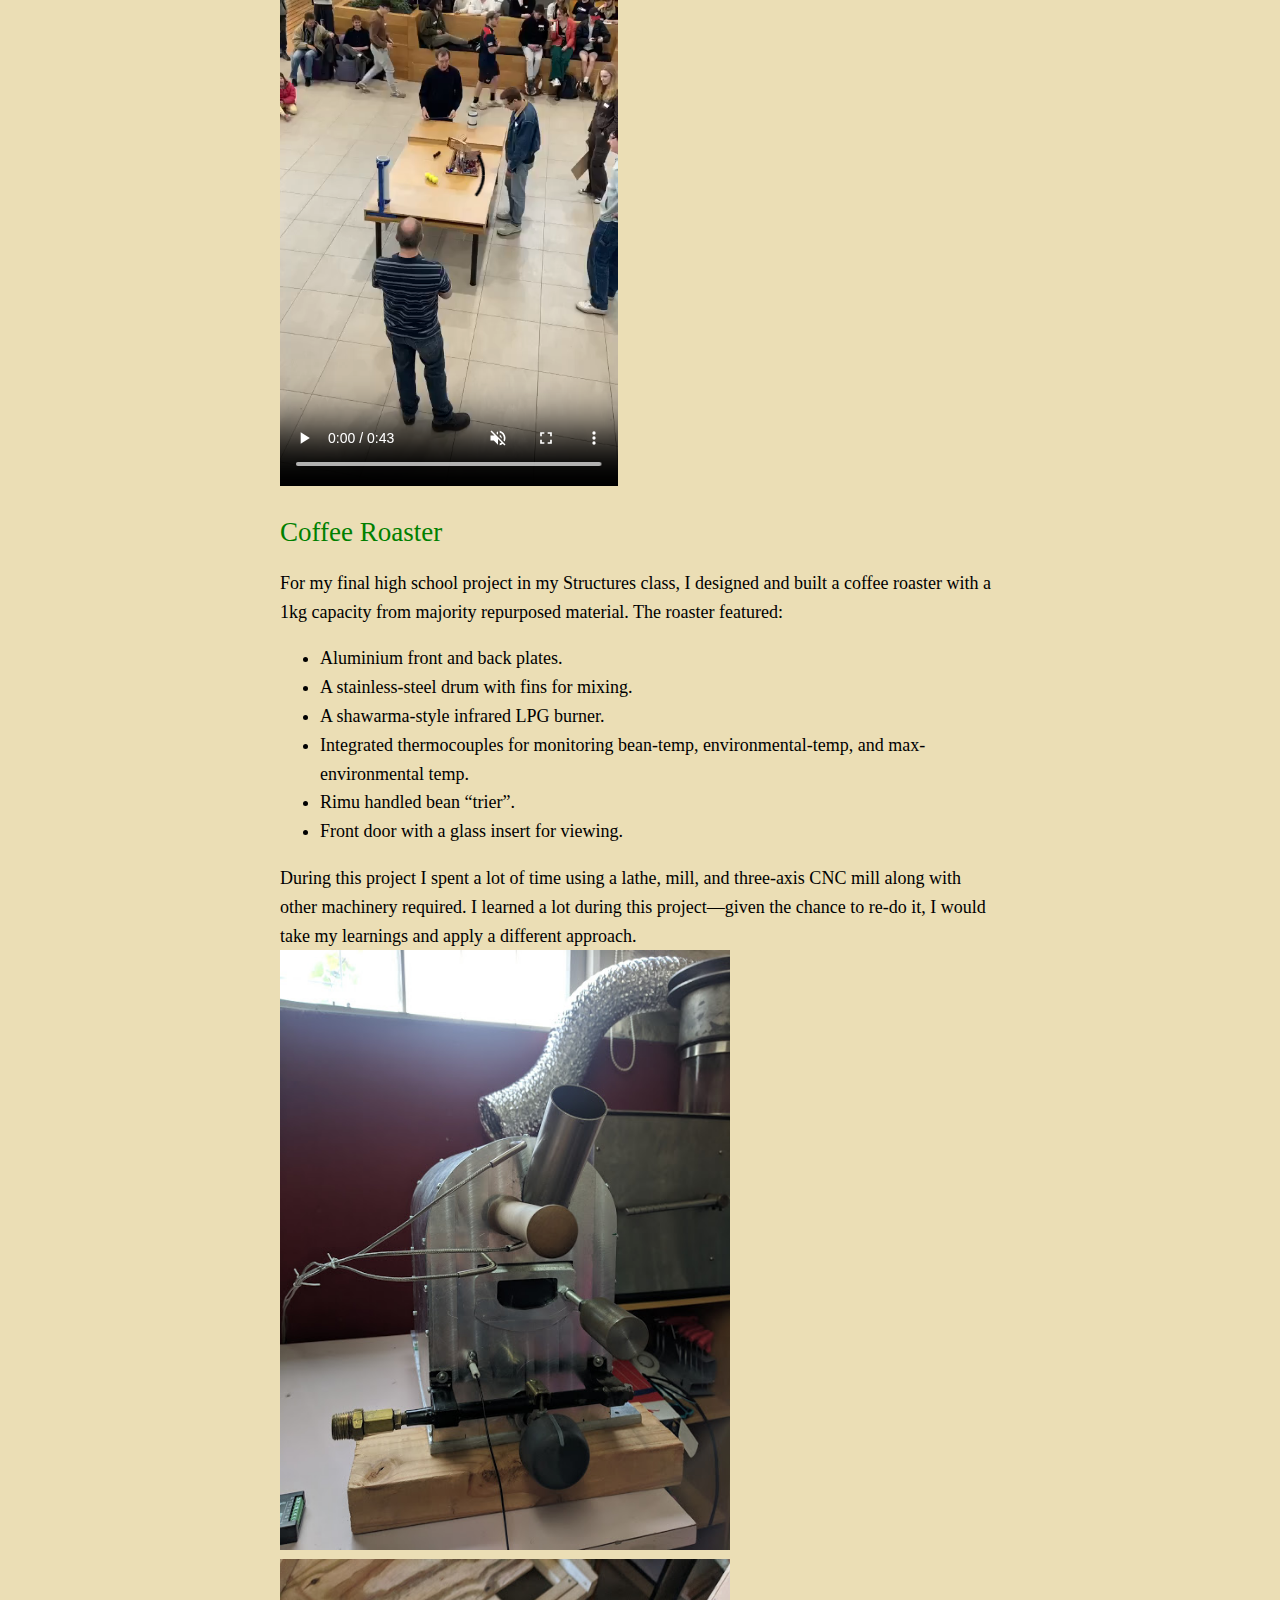
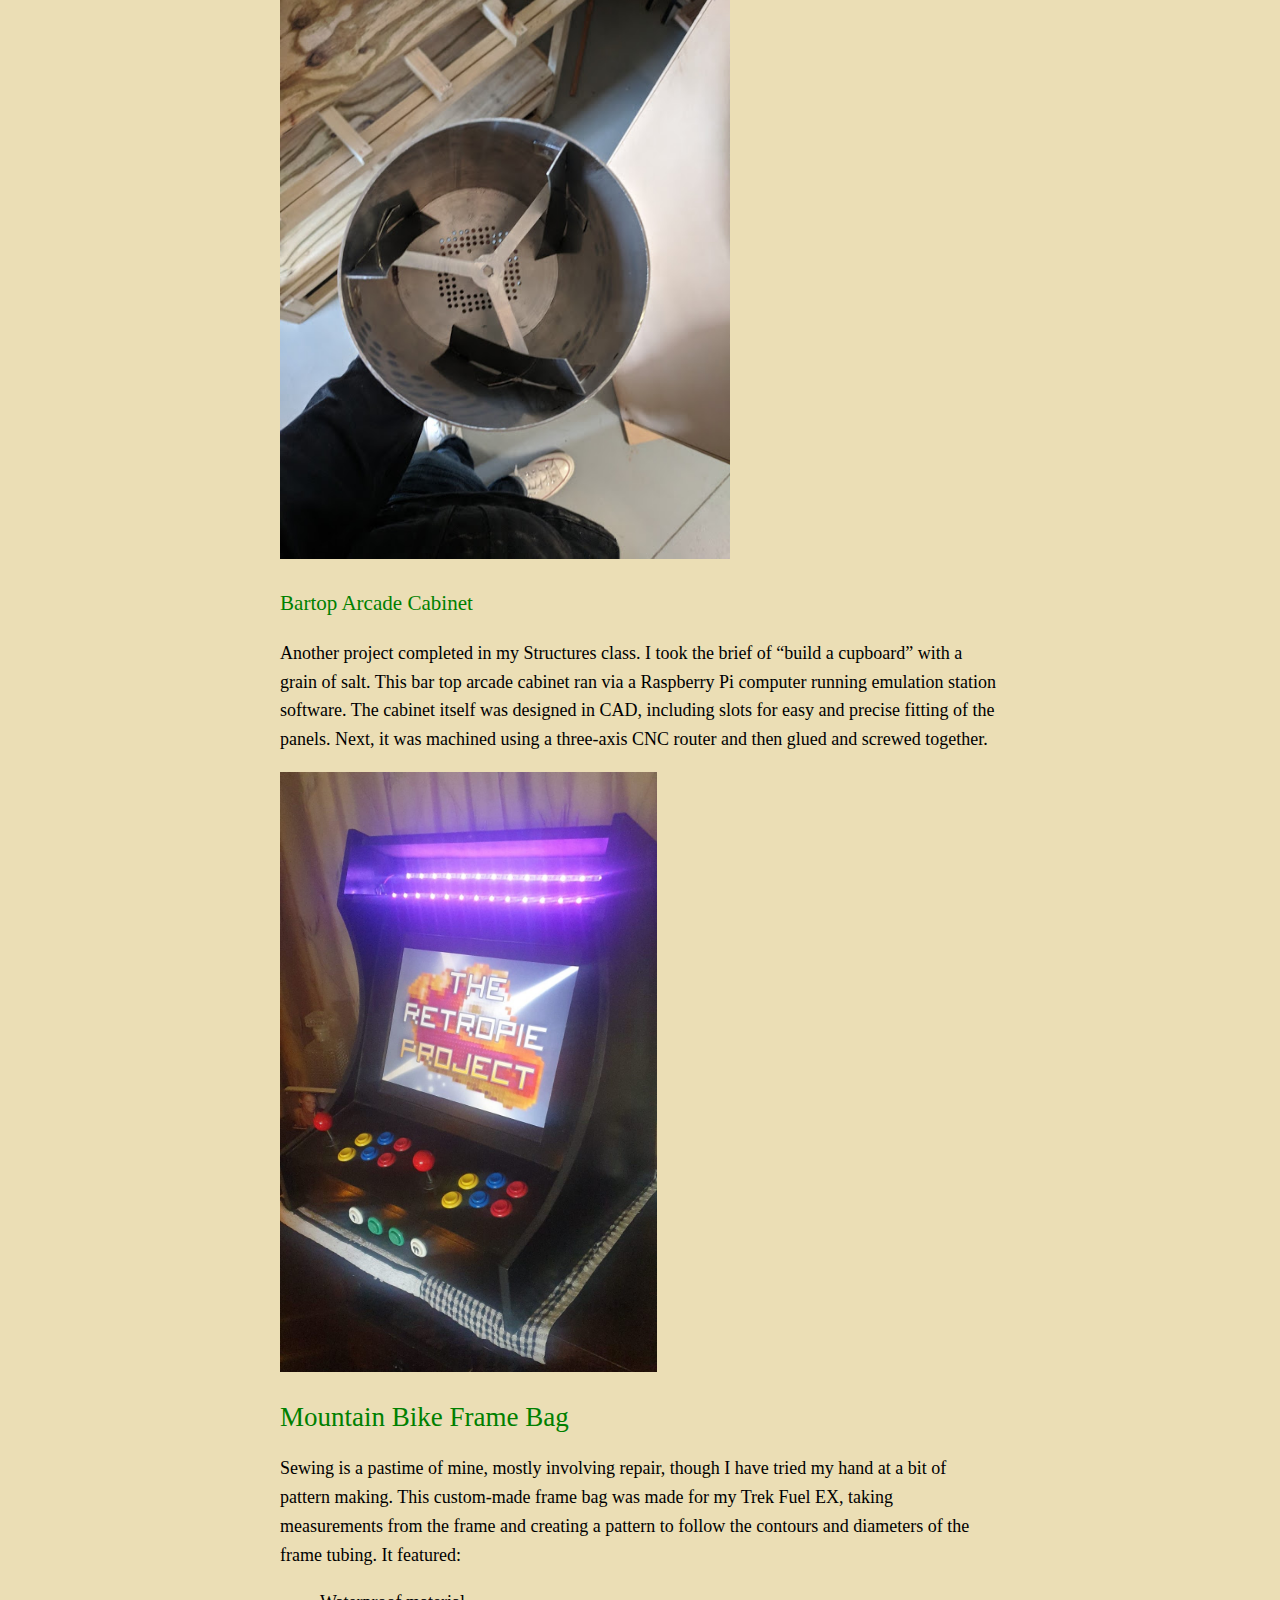
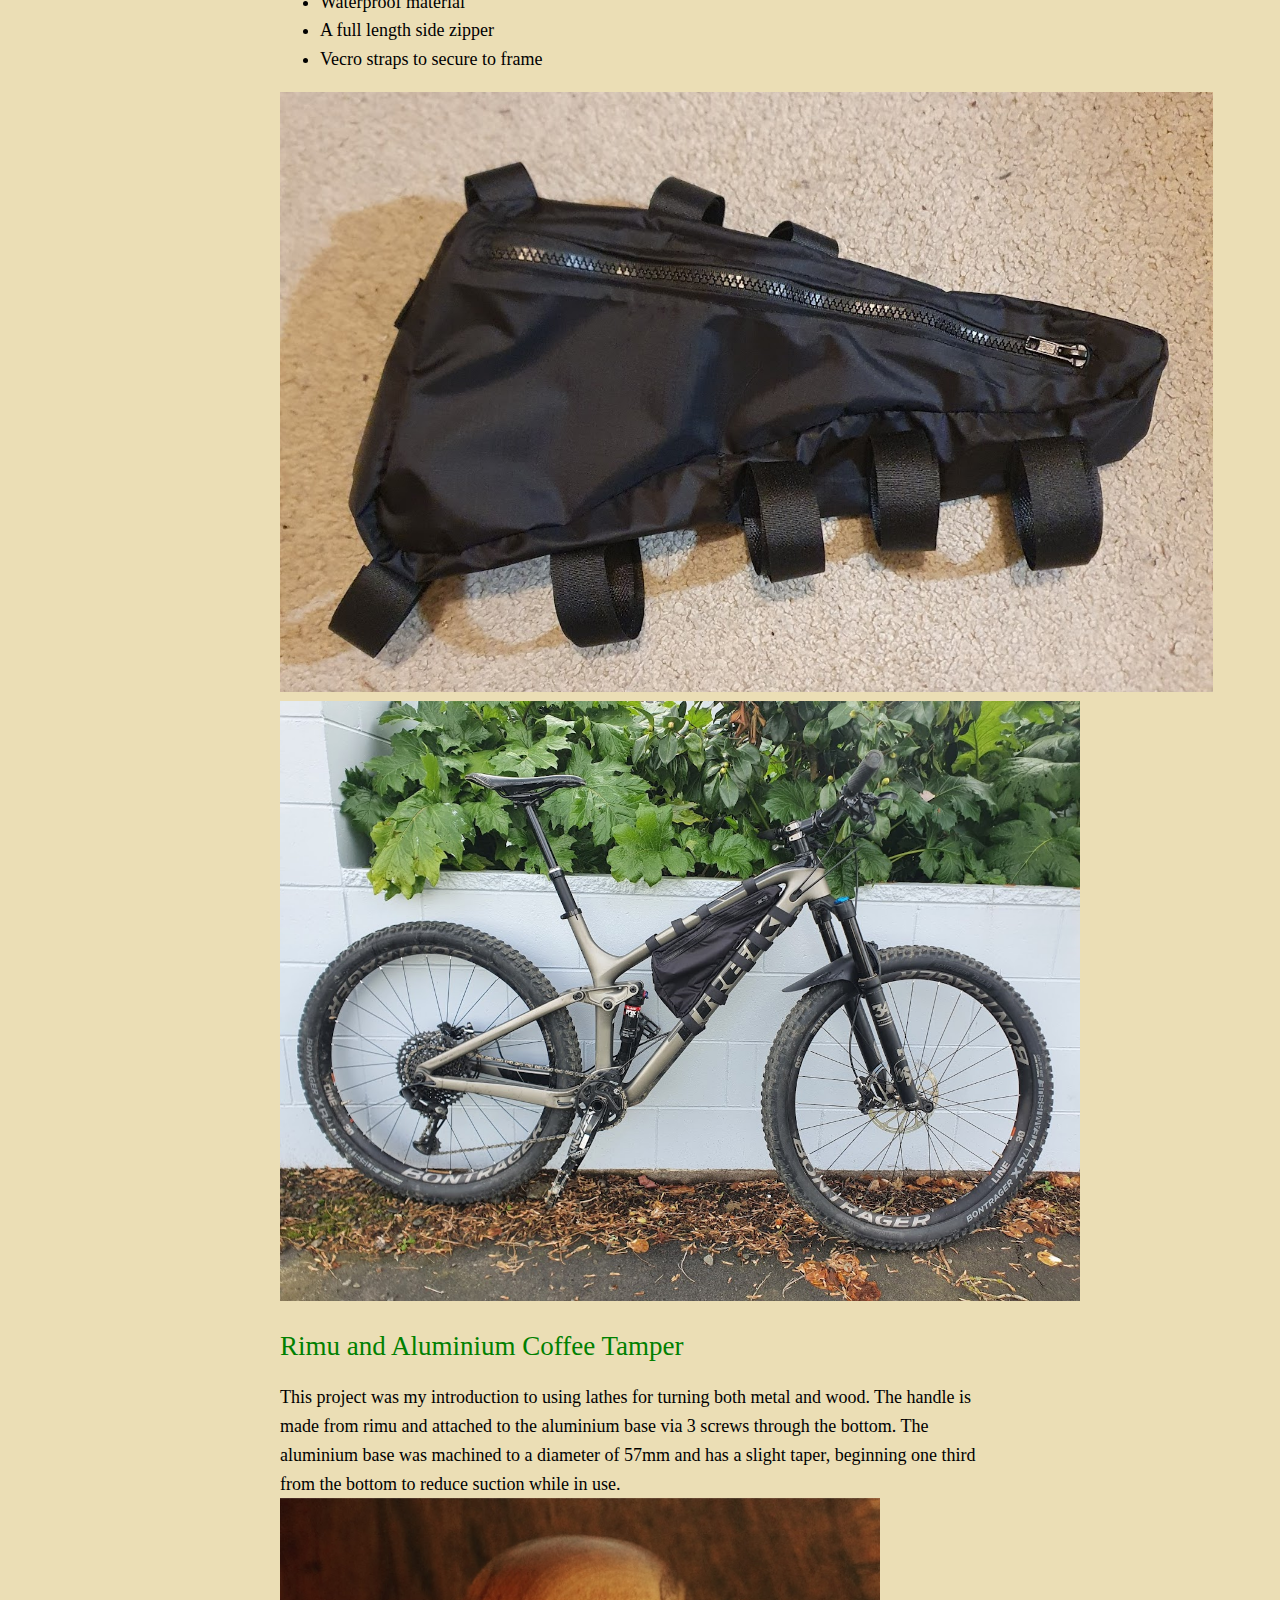
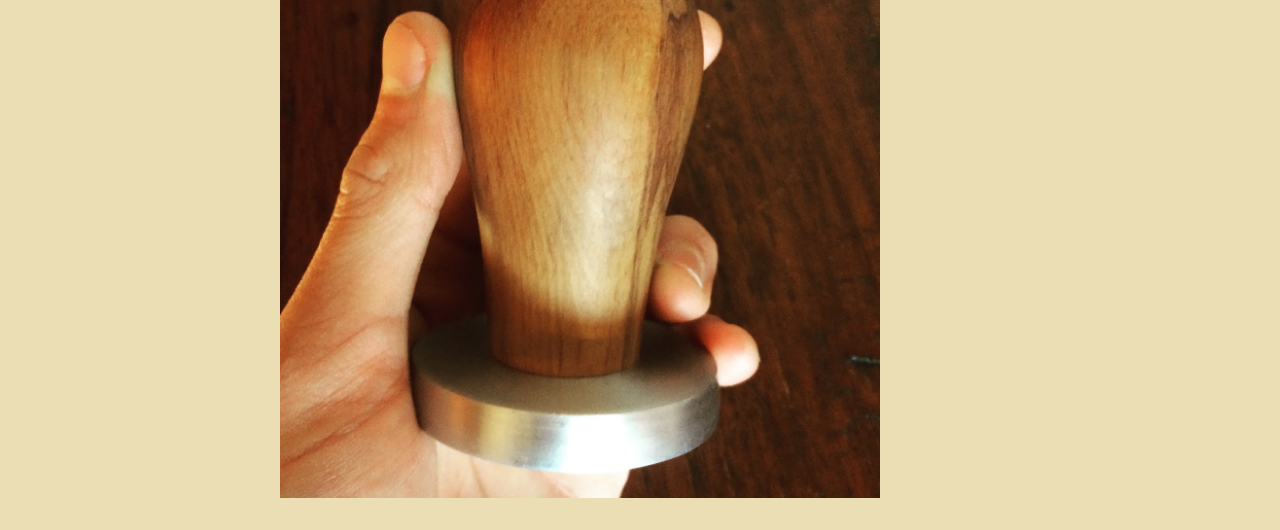
==== commit 050a8bc8: "Added Warman" ====
--- a/projects.html
+++ b/projects.html
@@ -11,11 +11,29 @@
 <body>
     <h1><a href="index.html">Ben Moran-Whitaker</a></h1>
     <hr>
-    <p><a href="index.html">About</a></p>
+    <p><a href="about.html">About</a></p>
     <p><a href="projects.html">Projects</a></p>
     <p><a href="photography.html">Photography</a></p>
     <p><a href="food.html">Food & Drink</a></p>
     <p><a href="contact.html">Contact</a></p>
+
+    <h2>Warman Competition</h2>
+    <p>
+        My group and I designed and built a small robot from off-the-shelf components and 3D printed parts to compete against our university cohort in the <a href="https://warmandesignandbuild.org.au">Warman Competition</a>. Our team placed fourth in our university competition, producing consistent scores in both competition runs.
+    </p>
+    <p>
+        We decided to create a robot that remained stationary in order to reduce the complexity and variability involved with moving designs. The design worked as follows:
+        <ul>
+            <li>Laser cut carriers used carefully tensioned elastic to "slap" down on the balls and pick them up, driven by geared-down stepper motors to allow precise control of position.</li>
+            <li>This deposited the balls onto our extension arms.</li>
+            <li>Using a stationary design forced us to come up with a solution to extend an arm a large distance across the table in order to deposit the tennis balls in their requisite tubes. This was accomplished using aluminum extrusion and 3D printed sliders. A DC motor wound a spool that pulled tight a string running through pulleys on each segment of the arm, extending our arm to a consistent distance each time.</li>
+            <li>A second string connected directly to a gate on the carrier would open the gate once it reached the desired distance, allowing the balls to roll into the tube.</li>
+        </ul>
+    </p>
+    <img src="images/3D_printing.png" height="600">
+    <img src="images/warman_scale.jpg" height="600">
+    <video src="images/warman_video.mp4" controls muted class="d-block rounded-bottom-2 width-fit" style="max-height:600px;"></video>
+
 
     <h2>Coffee Roaster</h2>
     
@@ -60,15 +78,19 @@
         <img src="images/tamper.JPG" height="600">
     </p>
 
-<footer>
-    Website built by me.
-    &nbsp; &nbsp; &nbsp; &nbsp; &nbsp; &nbsp; &nbsp; &nbsp; &nbsp; &nbsp;
-    <a href="https://www.instagram.com/benmoranwhitaker/">Instagram</a>
-    &nbsp; &nbsp; &nbsp; &nbsp; &nbsp; &nbsp; &nbsp; &nbsp; &nbsp; &nbsp;
-    <a href="https://www.linkedin.com/in/ben-moran-whitaker-050b601ba/">linkedin</a>
-</footer>
+    <footer>
+        Website built by me.
+        &nbsp; &nbsp; &nbsp; &nbsp; &nbsp; &nbsp; &nbsp; &nbsp; &nbsp; &nbsp;
+        <a href="https://www.instagram.com/benmoranwhitaker/">Instagram</a>
+        &nbsp; &nbsp; &nbsp; &nbsp; &nbsp; &nbsp; &nbsp; &nbsp; &nbsp; &nbsp;
+        <a href="https://www.linkedin.com/in/ben-moran-whitaker-050b601ba/">linkedin</a>
+    </footer>
+
+
 
 
 </body>
 
+
+
 </html>
--- a/style.css
+++ b/style.css
@@ -40,5 +40,5 @@
 }
 
 a:hover {
-  color: #ff499e; /* Set the color when the link is hovered */
+  color: #49ceff; /* Set the color when the link is hovered */
 }
